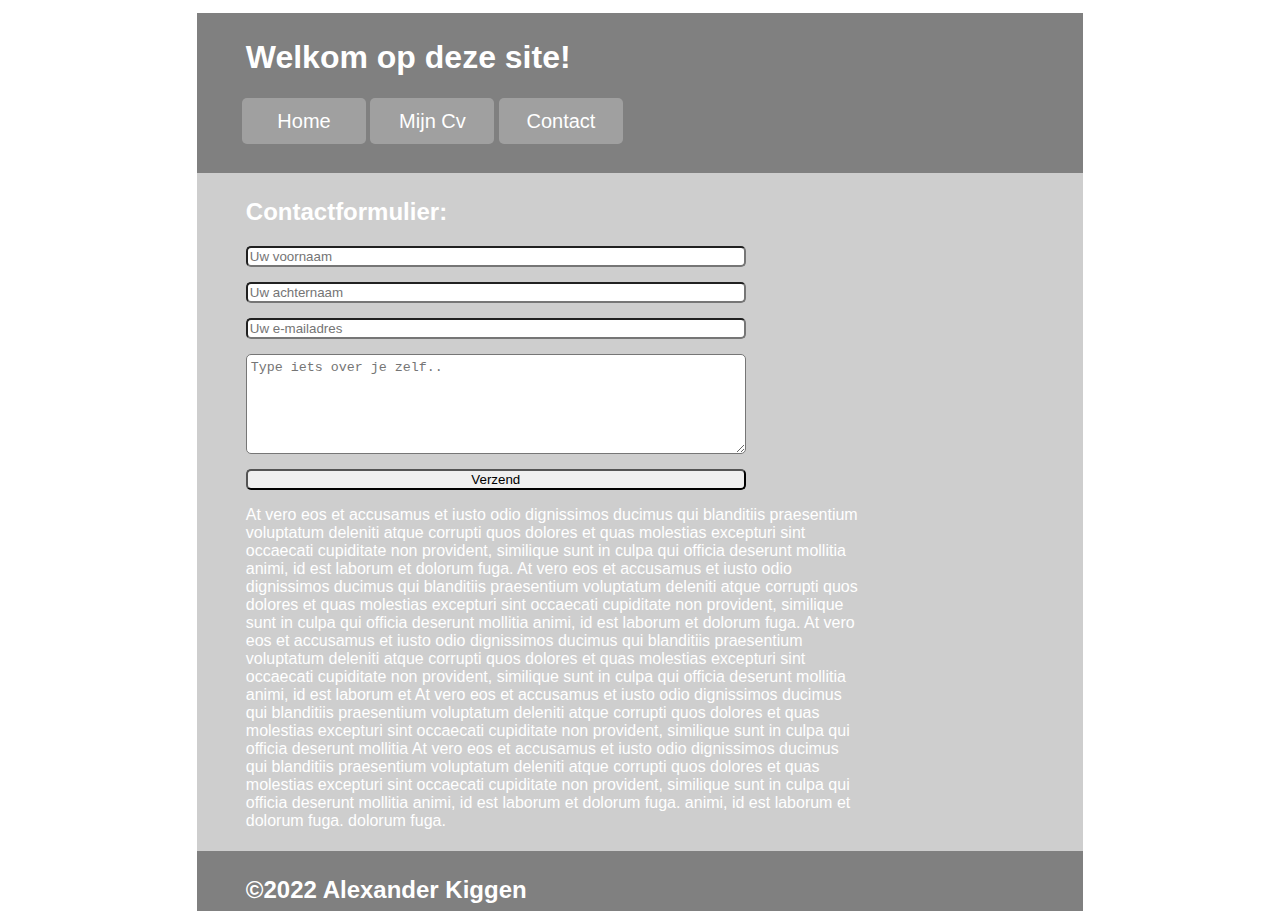
==== contact.html @ 064a5fb5 "Add files via upload" ====
<html lang="nl">
<head>
    <meta charset="UTF-8">
    <title>Document</title>
    <link rel="stylesheet" href="basis.css">
</head>
<body>
    <header>
        <h1>Welkom op deze site!</h1>
        <div class="menu">
            <ul>
                <li><a href="index.html">Home</a></li>
                <li><a href="mijncv.html">Mijn Cv</a></li>
                <li><a href="contact.html">Contact</a></li>
            </ul>
        </div>
    </header>
<div class="inhoud">
 
    <form> <h2>Contactformulier:</h2>
          <input type="text" placeholder="Uw voornaam" />
          <input type="text2" placeholder="Uw achternaam" />
          <input type="email" placeholder="Uw e-mailadres" />
          <textarea placeholder="Type iets over je zelf.."></textarea>
          <button>Verzend</button>
    </form>

    <p class="p1">At vero eos et accusamus et iusto odio dignissimos ducimus qui blanditiis praesentium voluptatum deleniti atque corrupti quos dolores et quas molestias excepturi sint occaecati cupiditate non provident, similique sunt in culpa qui officia deserunt mollitia animi, id est laborum et dolorum fuga. At vero eos et accusamus et iusto odio dignissimos ducimus qui blanditiis praesentium voluptatum deleniti atque corrupti quos dolores et quas molestias excepturi sint occaecati cupiditate non provident, similique sunt in culpa qui officia deserunt mollitia animi, id est laborum et dolorum fuga. At vero eos et accusamus et iusto odio dignissimos ducimus qui blanditiis praesentium voluptatum deleniti atque corrupti quos dolores et quas molestias excepturi sint occaecati cupiditate non provident, similique sunt in culpa qui officia deserunt mollitia animi, id est laborum et At vero eos et accusamus et iusto odio dignissimos ducimus qui blanditiis praesentium voluptatum deleniti atque corrupti quos dolores et quas molestias excepturi sint occaecati cupiditate non provident, similique sunt in culpa qui officia deserunt mollitia At vero eos et accusamus et iusto odio dignissimos ducimus qui blanditiis praesentium voluptatum deleniti atque corrupti quos dolores et quas molestias excepturi sint occaecati cupiditate non provident, similique sunt in culpa qui officia deserunt mollitia animi, id est laborum et dolorum fuga. animi, id est laborum et dolorum fuga. dolorum fuga.</p>
</div>
<footer><h2>©2022 Alexander Kiggen</h2></footer>
</body>
</html>
---- basis.css ----
body{
    font-family:Verdana, Geneva, Tahoma, sans-serif;
    color: white;
    background-color: rgb(255, 255, 255);
    margin-left: 15%;
    margin-right: 15%;
    padding: 5px;
}

header{
    background-color: gray;
    height: 150;  
    padding: 5px;
}

footer{
    background-color: gray;
    height: 50;
    padding: 5px;
}

.inhoud{
    background-color: rgb(206, 206, 206);
    padding: 5px;
}
ul a{
    text-decoration: none;
    font-size: 15pt;
    color: white;
}

li{
    display: inline-block;
    height: 22px;
    width: 100px;
    padding: 12px;
    text-align: center;
    background-color: rgb(160, 160, 160);
    border-radius: 5px;
}

 li:hover{
    background-color: rgb(99, 99, 99);
    border-style: none;
}

h1{
    margin-left: 5%;
}

h2{
    margin-left: 5%;
}

.p1{
    min-height: 30%;
    max-height: 100%;
    width: 70%;
    margin-left: 5%;
    margin-right: 5%;
}

img{
    margin-left: 5%;
    width: 1000px;
}




table{
    margin-left: 5%;
    margin-left: 5%;
    margin-top: 25px;
    margin-bottom: 50px;
}
th{
    background-color: rgb(68, 68, 68);
}

td{
    width: 200px;
    height: 50px;
    text-align: center;
    background-color: rgb(165, 165, 165) ;
}

input[type="text"], input[type="text2"], input[type="email"], textarea, button{
    display: block;
    margin: 15px 0px;
    width: 500px;
    box-sizing: border-box;
    margin-left: 5%;
    border-radius: 5px; 
}

textarea{
    height: 100px;
    padding: 5px 4px;
    margin-left: 5%;
}

button:active{
    background-color: rgb(99, 99, 99);
    color: white;
    border-radius: 5px; 
}
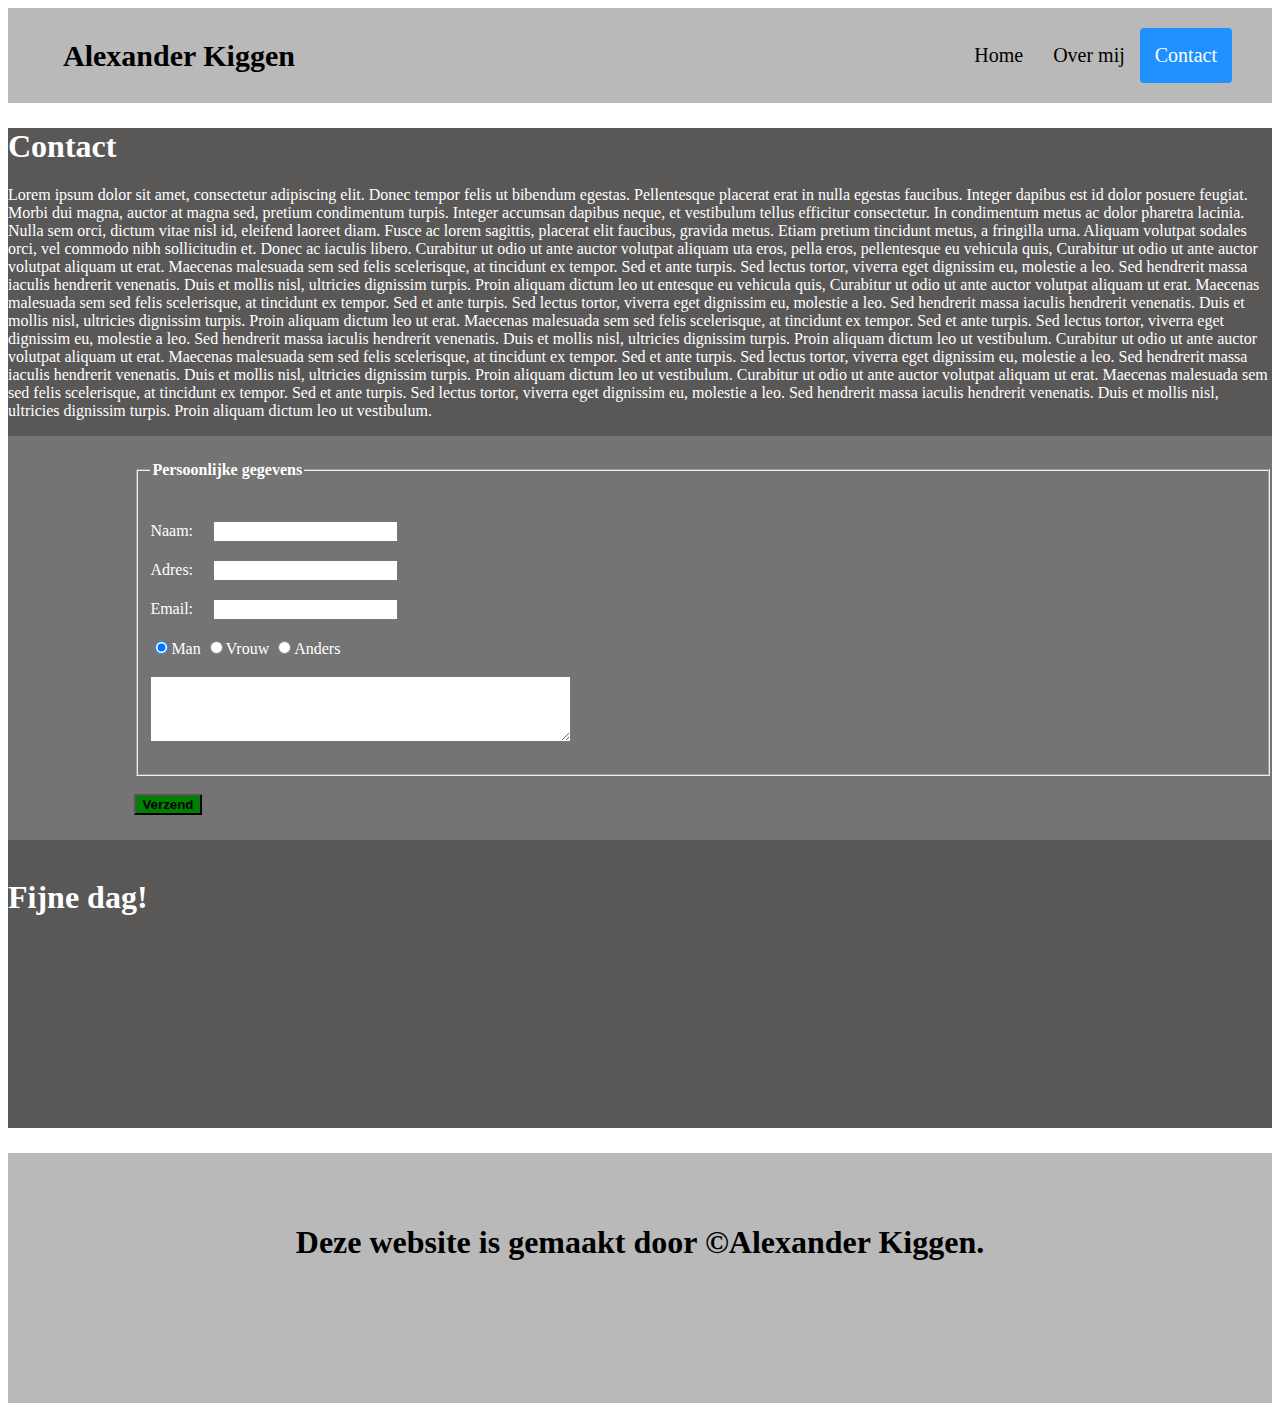
==== commit 7db9f13b: "Add files via upload" ====
--- a/contact.html
+++ b/contact.html
@@ -1,32 +1,67 @@
+<!DOCTYPE html>
 <html lang="nl">
 <head>
-    <meta charset="UTF-8">
-    <title>Document</title>
-    <link rel="stylesheet" href="basis.css">
+<meta charset="utf-8">
+<meta name="viewport" content="width=device-width, initial-scale=1">
+<link
+href="https://cdn.jsdelivr.net/npm/bootstrap@5.0.0-beta2/dist/css/bootstrap.min.css"
+rel="stylesheet"
+integrity="sha384-BmbxuPwQa2lc/FVzBcNJ7UAyJxM6wuqIj61tLrc4wSX0szH/Ev+nYRRuWlolflfl"
+crossorigin="anonymous">
+<link rel="stylesheet" href="stijl.css">
+<title>Mijn pagina</title>
 </head>
 <body>
-    <header>
-        <h1>Welkom op deze site!</h1>
-        <div class="menu">
-            <ul>
-                <li><a href="index.html">Home</a></li>
-                <li><a href="mijncv.html">Mijn Cv</a></li>
-                <li><a href="contact.html">Contact</a></li>
-            </ul>
+    <div class="header">
+        <a href="#" class="logo">Alexander Kiggen</a>
+        <div class="header-right">
+          <a href="index.html">Home</a>
+          <a href="overmij.html">Over mij</a>
+          <a class="active" href="contact.html">Contact</a>
         </div>
-    </header>
-<div class="inhoud">
- 
-    <form> <h2>Contactformulier:</h2>
-          <input type="text" placeholder="Uw voornaam" />
-          <input type="text2" placeholder="Uw achternaam" />
-          <input type="email" placeholder="Uw e-mailadres" />
-          <textarea placeholder="Type iets over je zelf.."></textarea>
-          <button>Verzend</button>
-    </form>
-
-    <p class="p1">At vero eos et accusamus et iusto odio dignissimos ducimus qui blanditiis praesentium voluptatum deleniti atque corrupti quos dolores et quas molestias excepturi sint occaecati cupiditate non provident, similique sunt in culpa qui officia deserunt mollitia animi, id est laborum et dolorum fuga. At vero eos et accusamus et iusto odio dignissimos ducimus qui blanditiis praesentium voluptatum deleniti atque corrupti quos dolores et quas molestias excepturi sint occaecati cupiditate non provident, similique sunt in culpa qui officia deserunt mollitia animi, id est laborum et dolorum fuga. At vero eos et accusamus et iusto odio dignissimos ducimus qui blanditiis praesentium voluptatum deleniti atque corrupti quos dolores et quas molestias excepturi sint occaecati cupiditate non provident, similique sunt in culpa qui officia deserunt mollitia animi, id est laborum et At vero eos et accusamus et iusto odio dignissimos ducimus qui blanditiis praesentium voluptatum deleniti atque corrupti quos dolores et quas molestias excepturi sint occaecati cupiditate non provident, similique sunt in culpa qui officia deserunt mollitia At vero eos et accusamus et iusto odio dignissimos ducimus qui blanditiis praesentium voluptatum deleniti atque corrupti quos dolores et quas molestias excepturi sint occaecati cupiditate non provident, similique sunt in culpa qui officia deserunt mollitia animi, id est laborum et dolorum fuga. animi, id est laborum et dolorum fuga. dolorum fuga.</p>
-</div>
-<footer><h2>©2022 Alexander Kiggen</h2></footer>
+      </div>
+         <div class="container-sm">
+        <h1>Contact</h1>
+        <p>Lorem ipsum dolor sit amet, consectetur adipiscing elit. Donec tempor felis ut bibendum egestas. Pellentesque placerat erat in nulla egestas faucibus. Integer dapibus est id dolor posuere feugiat. Morbi dui magna, auctor at magna sed, pretium condimentum turpis. Integer accumsan dapibus neque, et vestibulum tellus efficitur consectetur. In condimentum metus ac dolor pharetra lacinia. Nulla sem orci, dictum vitae nisl id, eleifend laoreet diam. Fusce ac lorem sagittis, placerat elit faucibus, gravida metus. Etiam pretium tincidunt metus, a fringilla urna. Aliquam volutpat sodales orci, vel commodo nibh sollicitudin et.
+            Donec ac iaculis libero. Curabitur ut odio ut ante auctor volutpat aliquam uta eros, pella eros, pellentesque eu vehicula quis, Curabitur ut odio ut ante auctor volutpat aliquam ut erat. Maecenas malesuada sem sed felis scelerisque, at tincidunt ex tempor. Sed et ante turpis. Sed lectus tortor, viverra eget dignissim eu, molestie a leo. Sed hendrerit massa iaculis hendrerit venenatis. Duis et mollis nisl, ultricies dignissim turpis.          
+            Proin aliquam dictum leo ut entesque eu vehicula quis, Curabitur ut odio ut ante auctor volutpat aliquam ut erat. Maecenas malesuada sem sed felis scelerisque, at tincidunt ex tempor. Sed et ante turpis. Sed lectus tortor, viverra eget dignissim eu, molestie a leo. Sed hendrerit massa iaculis hendrerit venenatis. Duis et mollis nisl, ultricies dignissim turpis.          
+            Proin aliquam dictum leo ut  erat. Maecenas malesuada sem sed felis scelerisque, at tincidunt ex tempor. Sed et ante turpis. Sed lectus tortor, viverra eget dignissim eu, molestie a leo. Sed hendrerit massa iaculis hendrerit venenatis. Duis et mollis nisl, ultricies dignissim turpis.          
+            Proin aliquam dictum leo ut vestibulum. Curabitur ut odio ut ante auctor volutpat aliquam ut erat. Maecenas malesuada sem sed felis scelerisque, at tincidunt ex tempor. Sed et ante turpis. Sed lectus tortor, viverra eget dignissim eu, molestie a leo. Sed hendrerit massa iaculis hendrerit venenatis. Duis et mollis nisl, ultricies dignissim turpis.          
+            Proin aliquam dictum leo ut vestibulum. Curabitur ut odio ut ante auctor volutpat aliquam ut erat. Maecenas malesuada sem sed felis scelerisque, at tincidunt ex tempor. Sed et ante turpis. Sed lectus tortor, viverra eget dignissim eu, molestie a leo. Sed hendrerit massa iaculis hendrerit venenatis. Duis et mollis nisl, ultricies dignissim turpis.          
+            Proin aliquam dictum leo ut vestibulum. </p>
+        <form>
+            <fieldset>
+              <legend><b>Persoonlijke gegevens</b></legend> <br><br>
+              <label for="Naam">Naam: &nbsp; &nbsp; </label>
+              <input id="Naam" type="text" name="Naam">
+              <br><br>
+              <label for="Adres">Adres: &nbsp; &nbsp; </label>
+              <input id="Adres" type="text" name="Adres">
+              <br><br>
+              <label for="Email">Email: &nbsp; &nbsp; </label>
+              <input id="Postcode" type="email" name="Email">
+              <br><br>
+              <input type="radio" name="Geslacht" value="Man" checked>Man
+              <input type="radio" name="Geslacht" value="Vrouw">Vrouw
+              <input type="radio" name="Geslacht" value="Anders">Anders
+              <br><br>
+              <textarea id="Bericht" name="Bericht" maxlength="1500" rows="4" cols="50"></textarea>
+              <br> <br>
+            </fieldset>     
+            <br>
+            <button type="submit" name="verzendknop"><strong>Verzend</strong></button>
+        </form>
+        <br>
+        <h1>Fijne dag!</h1>
+        <br>
+        </div>
+      <div class="footer">
+        <h1 class="h1f">Deze website is gemaakt door ©Alexander Kiggen.</h1>   
+    </div>
+<script
+src="https://cdn.jsdelivr.net/npm/bootstrap@5.0.0-beta2/dist/js/bootstrap.bundle.min.js"
+integrity="sha384-b5kHyXgcpbZJO/tY9Ul7kGkf1S0CWuKcCD38l8YkeH8z8QjE0GmW1gYU5S9FOnJ0"
+crossorigin="anonymous">
+</script>
 </body>
 </html>--- a/stijl.css
+++ b/stijl.css
@@ -0,0 +1,79 @@
+img{
+    width: 100%;
+    height: auto;
+    margin-bottom: 25px;
+}
+p, h1{
+    color: rgb(255, 255, 255);
+}
+.h1f{
+    color: black;
+}
+.container-sm{
+    min-height: 1000px; 
+    background-color: rgb(90, 87, 87);
+    margin-top: 25px;
+}
+.footer{
+    background-color: #b9b9b9;
+    color: black;
+    height: 200px;
+    text-align: center;
+    margin-top: 25px;
+    padding-top: 50px;
+}
+form{
+    color: white;
+    padding-top: 25px;
+    padding-left: 10%;
+    padding-bottom: 25px;
+    background-color: rgb(116, 116, 116);
+}
+button{
+    background-color: green;
+}
+#ul2{
+    padding-left: 10%;
+    color: rgb(255, 255, 255);
+    font-weight: bold;
+}
+.header {
+    overflow: hidden;
+    background-color: #b9b9b9;
+    padding: 20px 40px;
+}
+.header a {
+    float: left;
+    color: black;
+    text-align: center;
+    padding: 15px;
+    text-decoration: none;
+    font-size: 20px; 
+    line-height: 25px;
+    border-radius: 4px;
+}
+.header a.logo {
+    font-size: 30px;
+    font-weight: bold;
+} 
+.header a:hover {
+    background-color: #ddd;
+    color: black;
+}
+.header a.active {
+    background-color: dodgerblue;
+    color: white;
+} 
+.header-right {
+    float: right;
+}
+    @media screen and (max-width: 700px) {
+    .header a {
+      float: none;
+      display: block;
+      text-align: left;
+    }
+        .header-right {
+      float: none;
+    }
+  }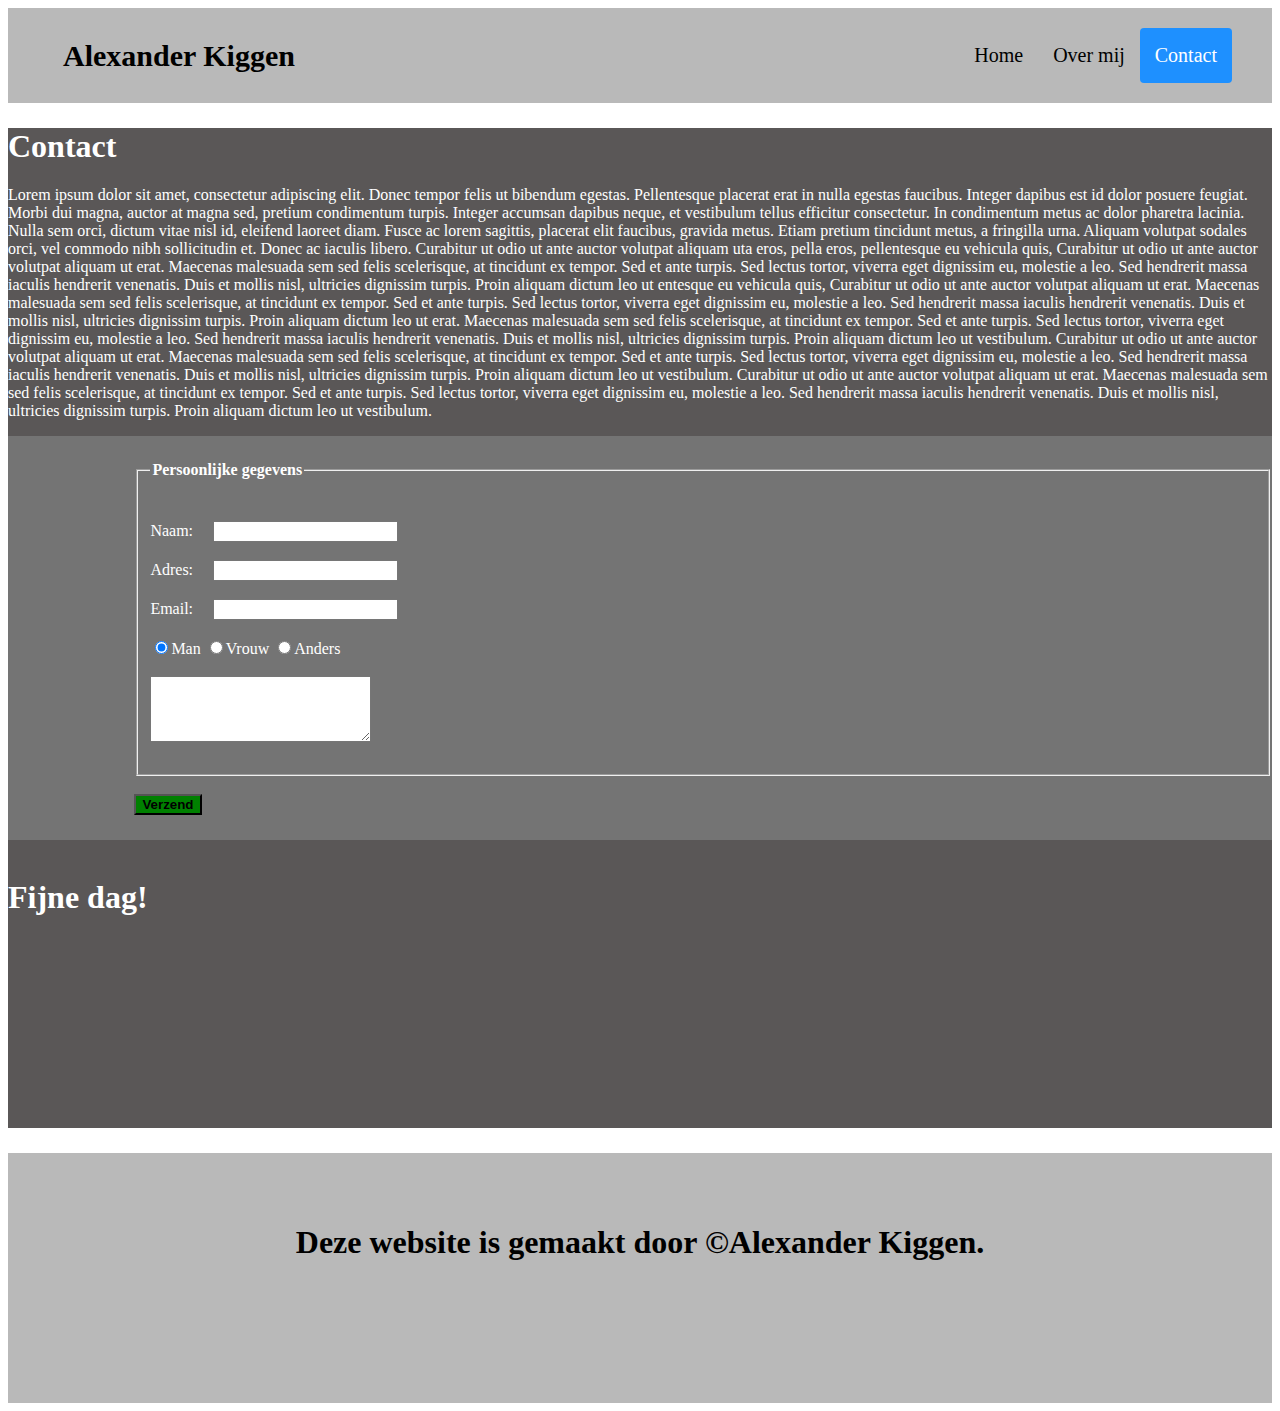
==== commit d89427e4: "Update contact.html" ====
--- a/contact.html
+++ b/contact.html
@@ -45,7 +45,7 @@
               <input type="radio" name="Geslacht" value="Vrouw">Vrouw
               <input type="radio" name="Geslacht" value="Anders">Anders
               <br><br>
-              <textarea id="Bericht" name="Bericht" maxlength="1500" rows="4" cols="50"></textarea>
+              <textarea id="Bericht" name="Bericht" maxlength="1500" rows="4" cols="25"></textarea>
               <br> <br>
             </fieldset>     
             <br>
@@ -64,4 +64,4 @@
 crossorigin="anonymous">
 </script>
 </body>
-</html>+</html>
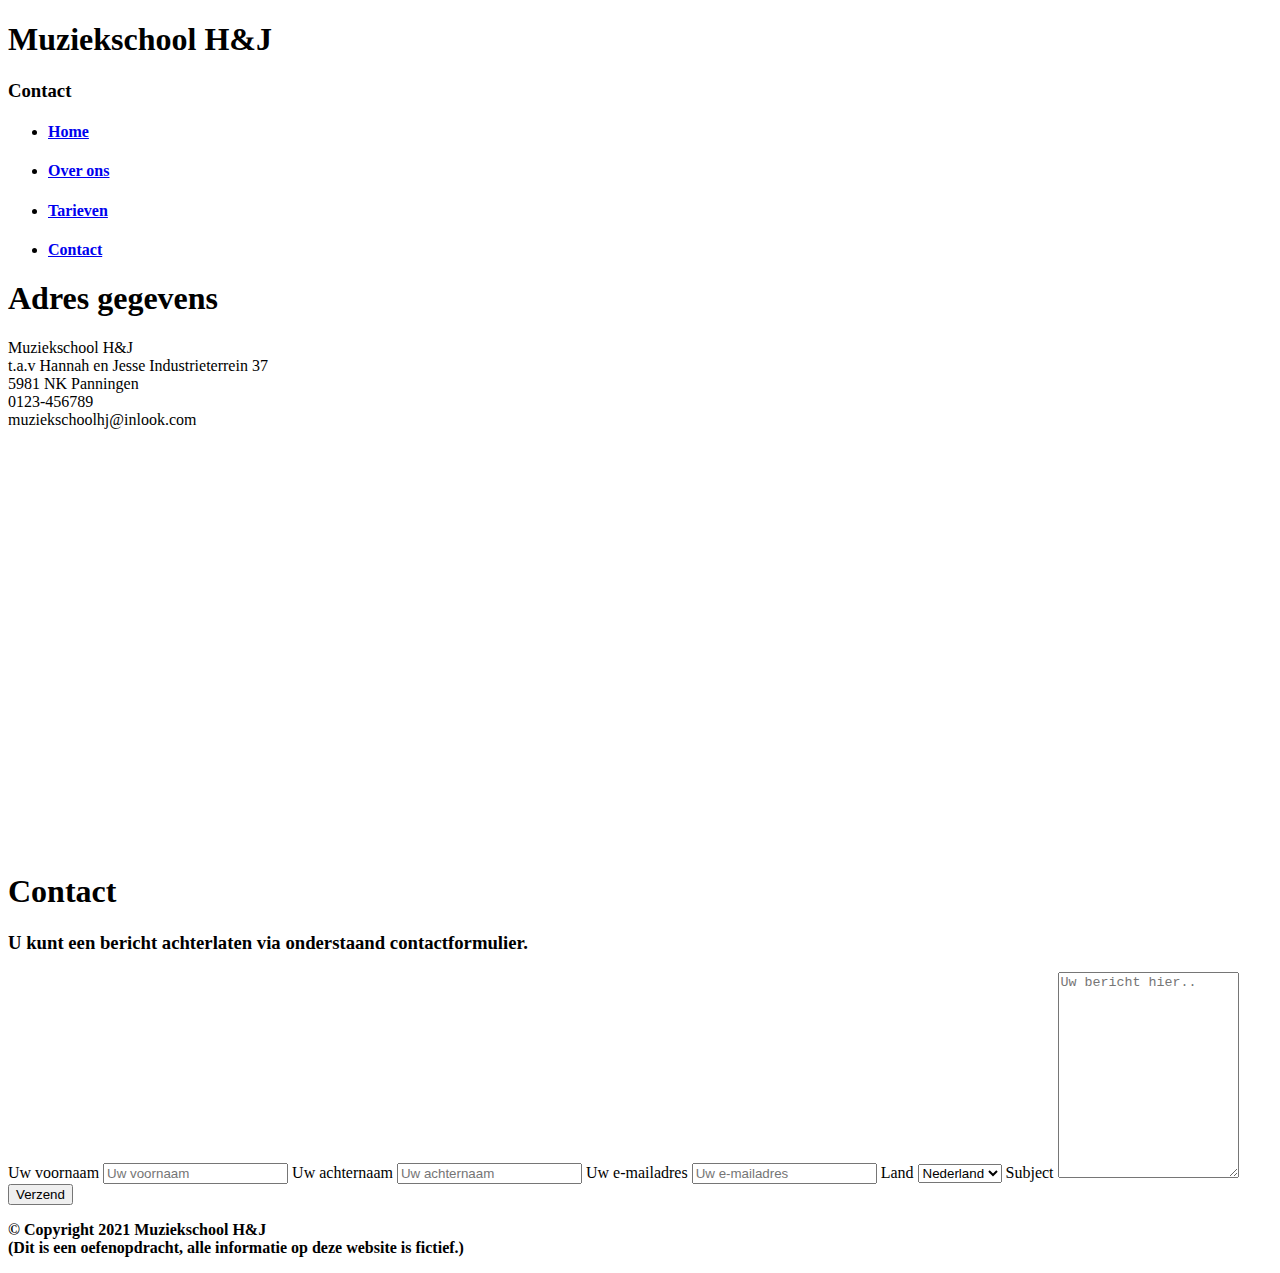
==== commit 6fd853b9: "Add files via upload" ====
--- a/contact.html
+++ b/contact.html
@@ -1,67 +1,86 @@
 <!DOCTYPE html>
 <html lang="nl">
-<head>
-<meta charset="utf-8">
-<meta name="viewport" content="width=device-width, initial-scale=1">
-<link
-href="https://cdn.jsdelivr.net/npm/bootstrap@5.0.0-beta2/dist/css/bootstrap.min.css"
-rel="stylesheet"
-integrity="sha384-BmbxuPwQa2lc/FVzBcNJ7UAyJxM6wuqIj61tLrc4wSX0szH/Ev+nYRRuWlolflfl"
-crossorigin="anonymous">
-<link rel="stylesheet" href="stijl.css">
-<title>Mijn pagina</title>
-</head>
-<body>
-    <div class="header">
-        <a href="#" class="logo">Alexander Kiggen</a>
-        <div class="header-right">
-          <a href="index.html">Home</a>
-          <a href="overmij.html">Over mij</a>
-          <a class="active" href="contact.html">Contact</a>
+  <head>
+    <meta charset="UTF-8">
+    <meta name="viewport" content="width=device-width, initial-scale=1.0">
+    <link rel="stylesheet" href="../css/style.css">
+    <title>Home</title>
+  </head>
+  <body>
+    <div class="row">
+      <div class="col-12 header">
+        <div class="htext">
+          <h1>Muziekschool H&J</h1>
+          <h3>Contact</h3>
+      </div>
+    </div>
+    <div class="row">
+      <div class="col-12 menu">
+        <ul>
+          <li><a href="index.html"><h4>Home</h4></a></li>
+          <li><a href="overons.html"><h4>Over ons</h4></a></li>
+          <li><a href="tarieven.html"><h4>Tarieven</h4></a></li>
+          <li><a href="contact.html"><h4>Contact</h4></a></li>
+        </ul>
+      </div>
+    </div>
+    </div>
+    <div class="row">
+      <div class="col-3 contentL4">
+        <div class="CLinhoud">
+          <h1>Adres gegevens</h1>
+          <p>Muziekschool H&J <br>
+            t.a.v Hannah en Jesse Industrieterrein 37 <br>
+            5981 NK Panningen <br>
+            0123-456789 <br>
+            muziekschoolhj@inlook.com <br><br>
+            </p>
+            <iframe src="https://www.google.com/maps/embed?pb=!1m18!1m12!1m3!1d2492.7550023869876!2d5.973674936411565!3d51.334025965963896!2m3!1f0!2f0!3f0!3m2!1i1024!2i768!4f13.1!3m3!1m2!1s0x47c7485bd5bc80c3%3A0xc56f3d8c01a8a374!2sIndustrieterrein%20Panningen%2037%2C%205981%20NK%20Panningen!5e0!3m2!1snl!2snl!4v1667475266647!5m2!1snl!2snl" 
+            width="100%" height="385" style="border:0;" allowfullscreen="" loading="lazy" referrerpolicy="no-referrer-when-downgrade"></iframe>
         </div>
       </div>
-         <div class="container-sm">
-        <h1>Contact</h1>
-        <p>Lorem ipsum dolor sit amet, consectetur adipiscing elit. Donec tempor felis ut bibendum egestas. Pellentesque placerat erat in nulla egestas faucibus. Integer dapibus est id dolor posuere feugiat. Morbi dui magna, auctor at magna sed, pretium condimentum turpis. Integer accumsan dapibus neque, et vestibulum tellus efficitur consectetur. In condimentum metus ac dolor pharetra lacinia. Nulla sem orci, dictum vitae nisl id, eleifend laoreet diam. Fusce ac lorem sagittis, placerat elit faucibus, gravida metus. Etiam pretium tincidunt metus, a fringilla urna. Aliquam volutpat sodales orci, vel commodo nibh sollicitudin et.
-            Donec ac iaculis libero. Curabitur ut odio ut ante auctor volutpat aliquam uta eros, pella eros, pellentesque eu vehicula quis, Curabitur ut odio ut ante auctor volutpat aliquam ut erat. Maecenas malesuada sem sed felis scelerisque, at tincidunt ex tempor. Sed et ante turpis. Sed lectus tortor, viverra eget dignissim eu, molestie a leo. Sed hendrerit massa iaculis hendrerit venenatis. Duis et mollis nisl, ultricies dignissim turpis.          
-            Proin aliquam dictum leo ut entesque eu vehicula quis, Curabitur ut odio ut ante auctor volutpat aliquam ut erat. Maecenas malesuada sem sed felis scelerisque, at tincidunt ex tempor. Sed et ante turpis. Sed lectus tortor, viverra eget dignissim eu, molestie a leo. Sed hendrerit massa iaculis hendrerit venenatis. Duis et mollis nisl, ultricies dignissim turpis.          
-            Proin aliquam dictum leo ut  erat. Maecenas malesuada sem sed felis scelerisque, at tincidunt ex tempor. Sed et ante turpis. Sed lectus tortor, viverra eget dignissim eu, molestie a leo. Sed hendrerit massa iaculis hendrerit venenatis. Duis et mollis nisl, ultricies dignissim turpis.          
-            Proin aliquam dictum leo ut vestibulum. Curabitur ut odio ut ante auctor volutpat aliquam ut erat. Maecenas malesuada sem sed felis scelerisque, at tincidunt ex tempor. Sed et ante turpis. Sed lectus tortor, viverra eget dignissim eu, molestie a leo. Sed hendrerit massa iaculis hendrerit venenatis. Duis et mollis nisl, ultricies dignissim turpis.          
-            Proin aliquam dictum leo ut vestibulum. Curabitur ut odio ut ante auctor volutpat aliquam ut erat. Maecenas malesuada sem sed felis scelerisque, at tincidunt ex tempor. Sed et ante turpis. Sed lectus tortor, viverra eget dignissim eu, molestie a leo. Sed hendrerit massa iaculis hendrerit venenatis. Duis et mollis nisl, ultricies dignissim turpis.          
-            Proin aliquam dictum leo ut vestibulum. </p>
-        <form>
-            <fieldset>
-              <legend><b>Persoonlijke gegevens</b></legend> <br><br>
-              <label for="Naam">Naam: &nbsp; &nbsp; </label>
-              <input id="Naam" type="text" name="Naam">
-              <br><br>
-              <label for="Adres">Adres: &nbsp; &nbsp; </label>
-              <input id="Adres" type="text" name="Adres">
-              <br><br>
-              <label for="Email">Email: &nbsp; &nbsp; </label>
-              <input id="Postcode" type="email" name="Email">
-              <br><br>
-              <input type="radio" name="Geslacht" value="Man" checked>Man
-              <input type="radio" name="Geslacht" value="Vrouw">Vrouw
-              <input type="radio" name="Geslacht" value="Anders">Anders
-              <br><br>
-              <textarea id="Bericht" name="Bericht" maxlength="1500" rows="4" cols="25"></textarea>
-              <br> <br>
-            </fieldset>     
-            <br>
-            <button type="submit" name="verzendknop"><strong>Verzend</strong></button>
-        </form>
-        <br>
-        <h1>Fijne dag!</h1>
-        <br>
+      <div class="col-9 contentR4">
+        <div class="CRinhoud">
+          <h1 class="h1r">Contact</h1>
+          <h3>U kunt een bericht achterlaten via onderstaand contactformulier.</h3>
+          
+          <div class="container">
+            <form>
+              <label for="fname">Uw voornaam</label>
+              <input type="text" id="fname" name="Uw voornaam" placeholder="Uw voornaam">
+          
+              <label for="lname">Uw achternaam</label>
+              <input type="text" id="lname" name="Uw achternaam" placeholder="Uw achternaam">
+
+              <label for="email">Uw e-mailadres</label>
+              <input type="email" id="email" name="Uw e-mailadres" placeholder="Uw e-mailadres">
+          
+              <label for="country">Land</label>
+              <select id="country" name="country">
+                <option value="australia">Nederland</option>
+                <option value="canada">België</option>
+                <option value="usa">Anders</option>
+              </select>
+          
+              <label for="subject">Subject</label>
+              <textarea id="subject" name="subject" placeholder="Uw bericht hier.." style="height:200px"></textarea>
+          
+              <input type="submit" value="Verzend">
+            </form>
+          </div>
         </div>
-      <div class="footer">
-        <h1 class="h1f">Deze website is gemaakt door ©Alexander Kiggen.</h1>   
+      </div>
     </div>
-<script
-src="https://cdn.jsdelivr.net/npm/bootstrap@5.0.0-beta2/dist/js/bootstrap.bundle.min.js"
-integrity="sha384-b5kHyXgcpbZJO/tY9Ul7kGkf1S0CWuKcCD38l8YkeH8z8QjE0GmW1gYU5S9FOnJ0"
-crossorigin="anonymous">
-</script>
-</body>
+    <div class="row">
+      <div class="col-12 footer4">
+        <div class="ftext">
+          <p><b>
+            © Copyright 2021 Muziekschool H&J <br>
+            (Dit is een oefenopdracht, alle informatie op deze website is
+            fictief.)</b>
+          </p>
+        </div>
+      </div>
+    </div>
+  </body>
 </html>
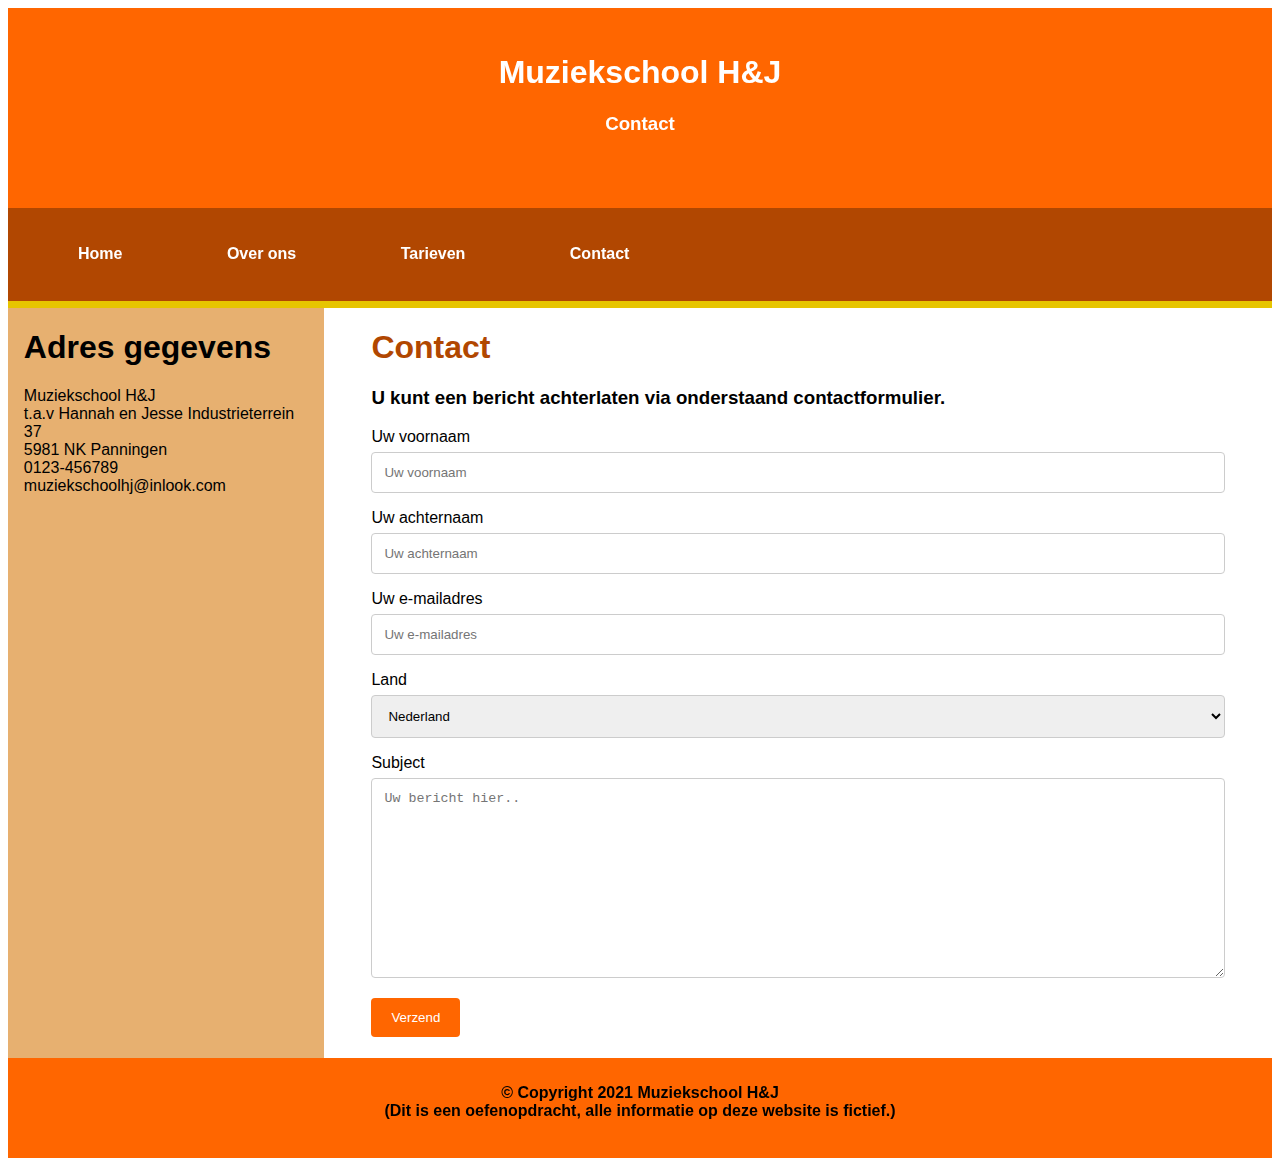
==== commit a5c6c309: "Update contact.html" ====
--- a/contact.html
+++ b/contact.html
@@ -3,7 +3,7 @@
   <head>
     <meta charset="UTF-8">
     <meta name="viewport" content="width=device-width, initial-scale=1.0">
-    <link rel="stylesheet" href="../css/style.css">
+    <link rel="stylesheet" href="style.css">
     <title>Home</title>
   </head>
   <body>
--- a/style.css
+++ b/style.css
@@ -0,0 +1,172 @@
+[class*="col-"] {
+    width: 100%;
+}
+li{ display: block; margin-right: 40px;}
+.footer3{margin-top: 800px;}
+.footer4{margin-top: 1400px;}
+.img5{width: 58%; margin-left: 18%;}
+@media only screen and (min-width: 1px) {
+.contentL{height: 745px;}
+.contentL2{height: 750px;}
+.footer{margin-top: 1850px;}
+.footer2{margin-top: 2100px;}
+}
+@media only screen and (min-width: 630px) {
+    .contentL{height: 800px;}
+    .contentL2{height: 850px;}
+    .footer{margin-top: 1800px;}
+    .footer2{margin-top: 2000px;}
+}
+@media only screen and (min-width: 730px) {
+    .contentL{height: 875px;}
+    .contentL2{height: 1000px;}
+    .footer{margin-top: 1900px;}
+    .footer2{margin-top: 2150px;}
+}
+@media only screen and (min-width: 920px) {
+li{ display: inline-block;}
+.contentL{height: 1220px;}
+.contentL2{height: 1200px;}
+.contentL3{height: 600px;}
+.contentL4{height: 750px;}
+.contentR{height: 1220px;}
+.contentR2{height: 1220px;}
+.contentR3{height: 600px;}
+.contentR4{height: 750px;}
+.footer{margin-top: 1220px;}
+.footer2{margin-top: 1200px;}
+.footer3{margin-top: 600px;}
+.footer4{margin-top: 750px;}
+.img5{width: 82%; margin-left: 8%;}
+.col-1 {width: 8.33%;}
+.col-2 {width: 16.66%;}
+.col-3 {width: 25%;}
+.col-4 {width: 33.33%;}
+.col-5 {width: 41.66%;}
+.col-6 {width: 50%;}
+.col-7 {width: 58.33%;}
+.col-8 {width: 66.66%;}
+.col-9 {width: 75%;}
+.col-10 {width: 83.33%;}
+.col-11 {width: 91.66%;}
+.col-12 {width: 100%;}
+}
+body{
+    color: black;
+    font-family: Arial, Helvetica, sans-serif;
+}
+.header{
+    background-color: rgb(255, 102, 0);
+    height: 200px;
+}
+.htext{
+    text-align: center;
+    color: white;
+    padding: 25px;
+}
+.ftext{
+    text-align: center;
+    color: rgb(0, 0, 0);
+    padding: 10px;
+}
+.menu{
+    background-color: rgb(177, 71, 1);
+    display: inline-block;
+    border-bottom: 7px solid rgb(231, 197, 0);
+}
+li{
+padding-left: 30px;
+padding-right: 30px;
+}
+li:hover {
+    background-color: rgb(194, 80, 3);
+}
+a{
+    text-decoration: none;
+    color: white;
+}
+.contentL{
+    background-color: rgb(231, 176, 112);
+    float: left;
+}
+.contentL2, .contentL3, .contentL4{
+    background-color: rgb(231, 176, 112);
+    float: left;
+}
+.CLinhoud{
+    margin: 5%;
+}
+.contentR, .contentR2, .contentR3, .contentR4{
+    float: left;
+}
+.CRinhoud{
+    margin: 0% 5% 5% 5%;
+}
+.h1r{
+    color: rgb(177, 71, 1);
+}
+h4{
+    text-align: center;
+}
+.ArtiekelF{
+    font-size: 19px;
+}
+hr{
+    height: 1px;
+    background-color: rgb(255, 255, 255);
+    border: none;
+}
+.hr2{
+    height: 1px;
+    background-color: rgb(0, 0, 0);
+    border: none;
+}
+img{
+   width: 82%;
+   margin: 6%;
+   height: auto;
+}
+.img2{
+    width: 28%;
+    margin: 4%;
+    height: auto;
+ }
+ .img3{
+    width: 20%;
+    margin: 4%;
+    height: auto;
+    float: right;
+ }
+ .img4{
+    width: 28%;
+    margin: 4%;
+    height: auto;
+    float: left;
+ }
+ .footer, .footer2, .footer3, .footer4{
+    background-color: rgb(255, 102, 0);
+    height: 100px;
+    display: block;
+}
+input[type=text],[type=email], select, textarea {
+    width: 100%;
+    padding: 12px;
+    border: 1px solid #ccc;
+    border-radius: 4px;
+    box-sizing: border-box;
+    margin-top: 6px;
+    margin-bottom: 16px;
+    resize: vertical;
+  }
+  input[type=submit] {
+    background-color: rgb(255, 102, 0);
+    color: white;
+    padding: 12px 20px;
+    border: none;
+    border-radius: 4px;
+    cursor: pointer;
+  }
+  input[type=submit]:hover {
+    background-color: rgb(255, 128, 43);
+  }
+  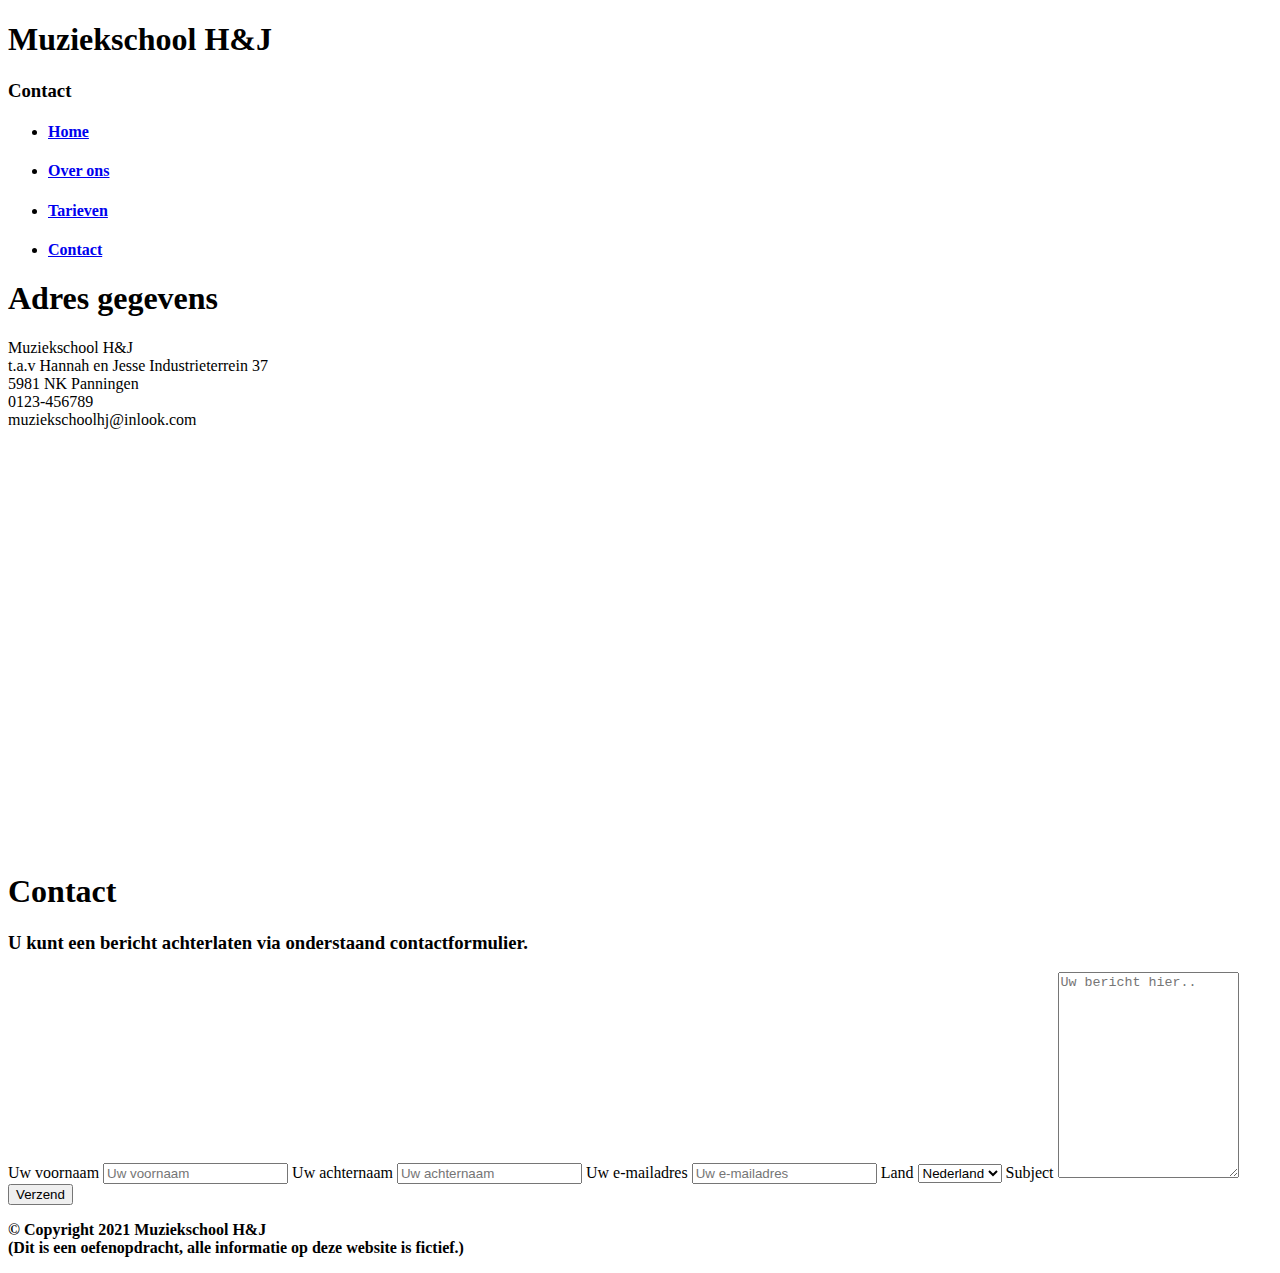
==== commit c35dac50: "Add files via upload" ====
--- a/contact.html
+++ b/contact.html
@@ -3,7 +3,7 @@
   <head>
     <meta charset="UTF-8">
     <meta name="viewport" content="width=device-width, initial-scale=1.0">
-    <link rel="stylesheet" href="style.css">
+    <link rel="stylesheet" href="../css/style.css">
     <title>Home</title>
   </head>
   <body>
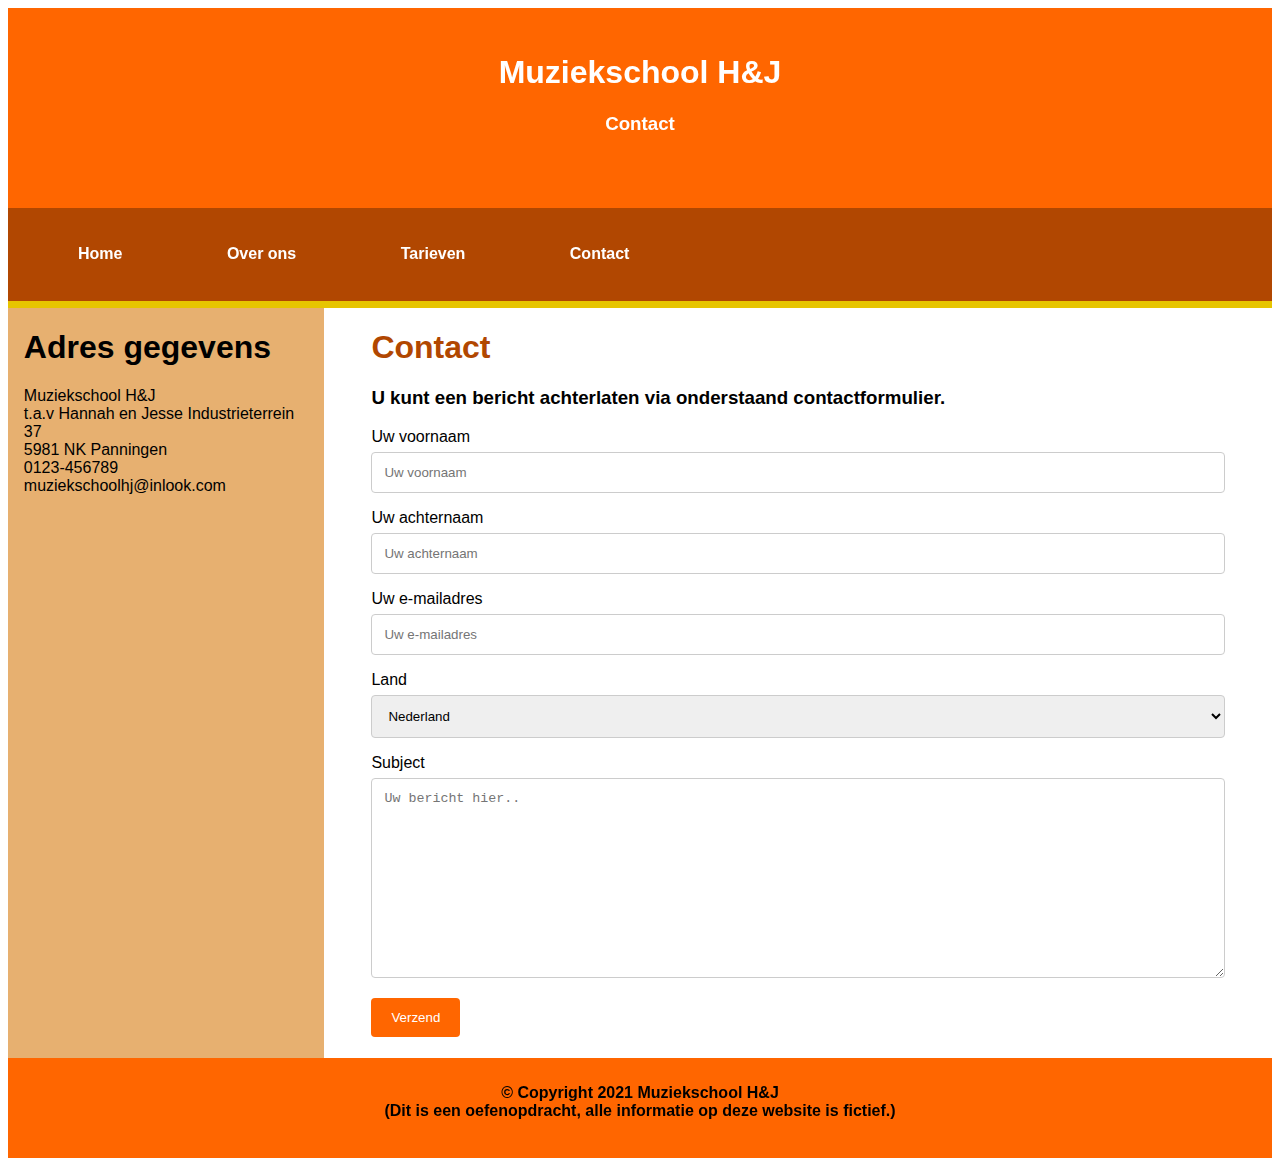
==== commit 4bb06da9: "Update contact.html" ====
--- a/contact.html
+++ b/contact.html
@@ -3,7 +3,7 @@
   <head>
     <meta charset="UTF-8">
     <meta name="viewport" content="width=device-width, initial-scale=1.0">
-    <link rel="stylesheet" href="../css/style.css">
+    <link rel="stylesheet" href="style.css">
     <title>Home</title>
   </head>
   <body>
--- a/style.css
+++ b/style.css
@@ -0,0 +1,172 @@
+[class*="col-"] {
+    width: 100%;
+}
+li{ display: block; margin-right: 40px;}
+.footer3{margin-top: 800px;}
+.footer4{margin-top: 1400px;}
+.img5{width: 58%; margin-left: 18%;}
+@media only screen and (min-width: 1px) {
+.contentL{height: 745px;}
+.contentL2{height: 750px;}
+.footer{margin-top: 1850px;}
+.footer2{margin-top: 2150px;}
+}
+@media only screen and (min-width: 630px) {
+    .contentL{height: 800px;}
+    .contentL2{height: 850px;}
+    .footer{margin-top: 1800px;}
+    .footer2{margin-top: 2000px;}
+}
+@media only screen and (min-width: 730px) {
+    .contentL{height: 875px;}
+    .contentL2{height: 1000px;}
+    .footer{margin-top: 1900px;}
+    .footer2{margin-top: 2150px;}
+}
+@media only screen and (min-width: 920px) {
+li{ display: inline-block;}
+.contentL{height: 1220px;}
+.contentL2{height: 1200px;}
+.contentL3{height: 600px;}
+.contentL4{height: 750px;}
+.contentR{height: 1220px;}
+.contentR2{height: 1220px;}
+.contentR3{height: 600px;}
+.contentR4{height: 750px;}
+.footer{margin-top: 1220px;}
+.footer2{margin-top: 1200px;}
+.footer3{margin-top: 600px;}
+.footer4{margin-top: 750px;}
+.img5{width: 82%; margin-left: 8%;}
+.col-1 {width: 8.33%;}
+.col-2 {width: 16.66%;}
+.col-3 {width: 25%;}
+.col-4 {width: 33.33%;}
+.col-5 {width: 41.66%;}
+.col-6 {width: 50%;}
+.col-7 {width: 58.33%;}
+.col-8 {width: 66.66%;}
+.col-9 {width: 75%;}
+.col-10 {width: 83.33%;}
+.col-11 {width: 91.66%;}
+.col-12 {width: 100%;}
+}
+body{
+    color: black;
+    font-family: Arial, Helvetica, sans-serif;
+}
+.header{
+    background-color: rgb(255, 102, 0);
+    height: 200px;
+}
+.htext{
+    text-align: center;
+    color: white;
+    padding: 25px;
+}
+.ftext{
+    text-align: center;
+    color: rgb(0, 0, 0);
+    padding: 10px;
+}
+.menu{
+    background-color: rgb(177, 71, 1);
+    display: inline-block;
+    border-bottom: 7px solid rgb(231, 197, 0);
+}
+li{
+padding-left: 30px;
+padding-right: 30px;
+}
+li:hover {
+    background-color: rgb(194, 80, 3);
+}
+a{
+    text-decoration: none;
+    color: white;
+}
+.contentL{
+    background-color: rgb(231, 176, 112);
+    float: left;
+}
+.contentL2, .contentL3, .contentL4{
+    background-color: rgb(231, 176, 112);
+    float: left;
+}
+.CLinhoud{
+    margin: 5%;
+}
+.contentR, .contentR2, .contentR3, .contentR4{
+    float: left;
+}
+.CRinhoud{
+    margin: 0% 5% 5% 5%;
+}
+.h1r{
+    color: rgb(177, 71, 1);
+}
+h4{
+    text-align: center;
+}
+.ArtiekelF{
+    font-size: 19px;
+}
+hr{
+    height: 1px;
+    background-color: rgb(255, 255, 255);
+    border: none;
+}
+.hr2{
+    height: 1px;
+    background-color: rgb(0, 0, 0);
+    border: none;
+}
+img{
+   width: 82%;
+   margin: 6%;
+   height: auto;
+}
+.img2{
+    width: 28%;
+    margin: 4%;
+    height: auto;
+ }
+ .img3{
+    width: 20%;
+    margin: 4%;
+    height: auto;
+    float: right;
+ }
+ .img4{
+    width: 28%;
+    margin: 4%;
+    height: auto;
+    float: left;
+ }
+ .footer, .footer2, .footer3, .footer4{
+    background-color: rgb(255, 102, 0);
+    height: 100px;
+    display: block;
+}
+input[type=text],[type=email], select, textarea {
+    width: 100%;
+    padding: 12px;
+    border: 1px solid #ccc;
+    border-radius: 4px;
+    box-sizing: border-box;
+    margin-top: 6px;
+    margin-bottom: 16px;
+    resize: vertical;
+  }
+  input[type=submit] {
+    background-color: rgb(255, 102, 0);
+    color: white;
+    padding: 12px 20px;
+    border: none;
+    border-radius: 4px;
+    cursor: pointer;
+  }
+  input[type=submit]:hover {
+    background-color: rgb(255, 128, 43);
+  }
+  